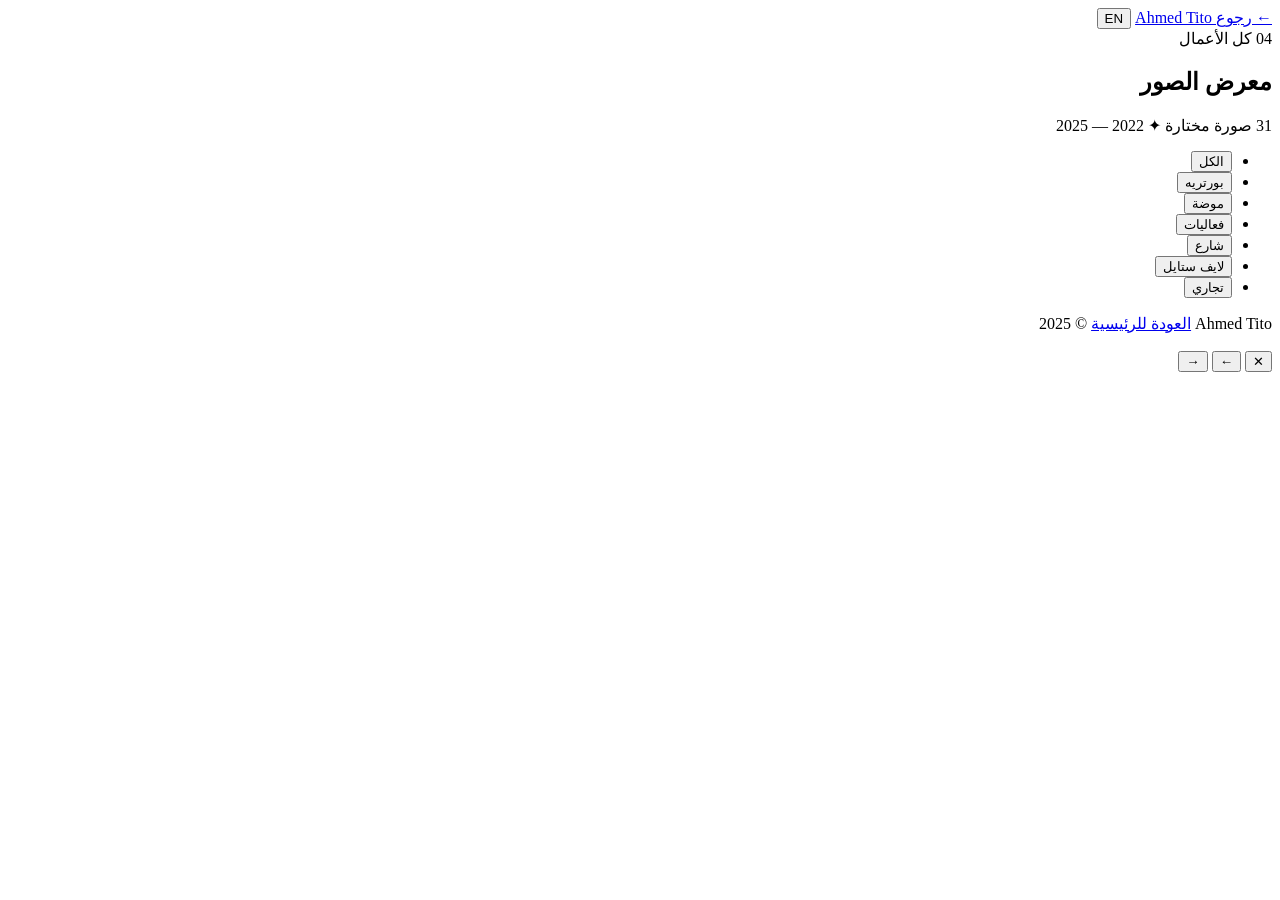
==== gallery.html @ 8573a9bb "Create gallery.html" ====
<!DOCTYPE html>
<html lang="ar" dir="rtl">
<head>
  <meta charset="UTF-8">
  <meta name="viewport" content="width=device-width, initial-scale=1.0">
  <title>All Work — Ahmed Tito</title>
  <link rel="preconnect" href="https://fonts.googleapis.com">
  <link rel="preconnect" href="https://fonts.gstatic.com" crossorigin>
  <link href="https://fonts.googleapis.com/css2?family=DM+Sans:opsz,wght@9..40,300;9..40,400;9..40,500;9..40,600&family=Playfair+Display:ital,wght@0,400;0,500;0,600;1,400&display=swap" rel="stylesheet">
  <link rel="stylesheet" href="css/gallery.css">
</head>
<body>

  <!-- HEADER -->
  <header class="gallery-header">
    <div class="container header-inner">
      <a href="index.html" class="back-link">
        <span class="back-arrow">←</span>
        <span data-i18n="gallery.back">رجوع</span>
      </a>
      <a href="index.html" class="gallery-logo">Ahmed Tito</a>
      <button class="lang-toggle" id="langToggle">EN</button>
    </div>
  </header>

  <main>
    <!-- GALLERY HERO -->
    <section class="gallery-hero">
      <div class="container">
        <div class="gallery-head reveal">
          <span class="gallery-num">04</span>
          <span class="gallery-label" data-i18n="gallery.label">كل الأعمال</span>
        </div>
        <h1 class="gallery-title reveal">
          <span data-i18n="gallery.title1">معرض</span>
          <span class="italic" data-i18n="gallery.title2">الصور</span>
        </h1>
        <p class="gallery-sub reveal">
          <span data-i18n="gallery.count">31 صورة مختارة</span>
          <span class="dot">✦</span>
          <span data-i18n="gallery.years">2022 — 2025</span>
        </p>
      </div>
    </section>

    <!-- FILTERS -->
    <section class="filters">
      <div class="container">
        <ul class="filter-list">
          <li><button class="filter-btn active" data-filter="all" data-i18n="filter.all">الكل</button></li>
          <li><button class="filter-btn" data-filter="portrait" data-i18n="filter.portrait">بورتريه</button></li>
          <li><button class="filter-btn" data-filter="fashion" data-i18n="filter.fashion">موضة</button></li>
          <li><button class="filter-btn" data-filter="event" data-i18n="filter.event">فعاليات</button></li>
          <li><button class="filter-btn" data-filter="street" data-i18n="filter.street">شارع</button></li>
          <li><button class="filter-btn" data-filter="lifestyle" data-i18n="filter.lifestyle">لايف ستايل</button></li>
          <li><button class="filter-btn" data-filter="commercial" data-i18n="filter.commercial">تجاري</button></li>
        </ul>
      </div>
    </section>

    <!-- GALLERY GRID -->
    <section class="gallery-grid-section">
      <div class="container">
        <div class="gallery-grid" id="galleryGrid">
          <!-- الصور تُضاف هنا بواسطة JavaScript -->
        </div>
      </div>
    </section>
  </main>

  <!-- FOOTER -->
  <footer class="gallery-footer">
    <div class="container footer-inner">
      <span>Ahmed Tito</span>
      <a href="index.html" data-i18n="gallery.backHome">العودة للرئيسية</a>
      <span class="footer-copy">© 2025</span>
    </div>
  </footer>

  <!-- LIGHTBOX -->
  <div class="lightbox" id="lightbox" aria-hidden="true">
    <div class="lightbox-overlay"></div>
    <div class="lightbox-content">
      <img src="" alt="" class="lightbox-img" id="lightboxImg">
      <div class="lightbox-info">
        <span id="lightboxTitle"></span>
        <span id="lightboxCat"></span>
      </div>
      <button class="lightbox-close" id="lightboxClose">✕</button>
      <button class="lightbox-prev" id="lightboxPrev">←</button>
      <button class="lightbox-next" id="lightboxNext">→</button>
    </div>
  </div>

  <script src="js/gallery.js"></script>
</body>
</html>
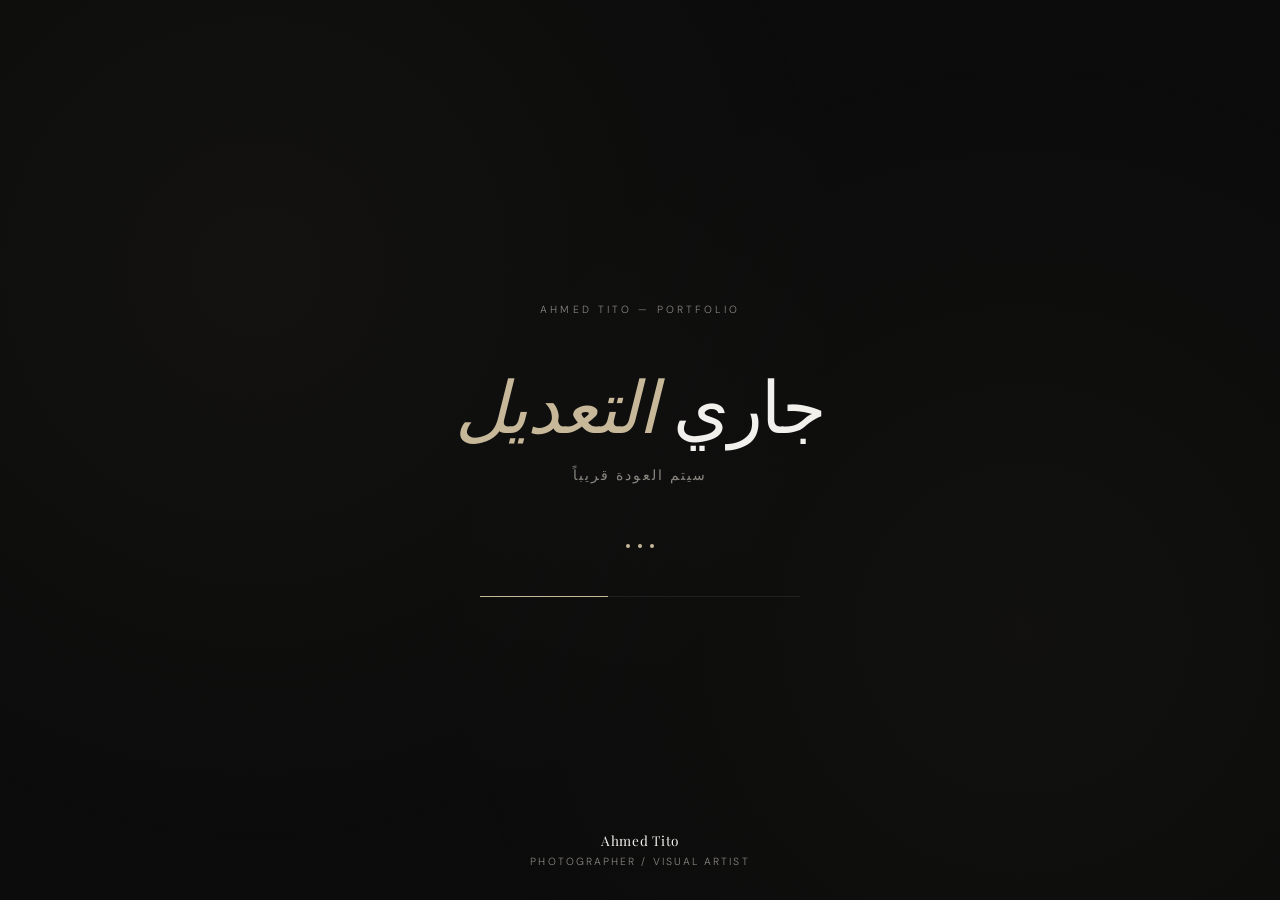
==== commit 8799db38: "Update gallery.html" ====
--- a/gallery.html
+++ b/gallery.html
@@ -3,95 +3,293 @@
 <head>
   <meta charset="UTF-8">
   <meta name="viewport" content="width=device-width, initial-scale=1.0">
-  <title>All Work — Ahmed Tito</title>
+  <title>Ahmed Tito — جاري التعديل</title>
   <link rel="preconnect" href="https://fonts.googleapis.com">
   <link rel="preconnect" href="https://fonts.gstatic.com" crossorigin>
-  <link href="https://fonts.googleapis.com/css2?family=DM+Sans:opsz,wght@9..40,300;9..40,400;9..40,500;9..40,600&family=Playfair+Display:ital,wght@0,400;0,500;0,600;1,400&display=swap" rel="stylesheet">
-  <link rel="stylesheet" href="css/gallery.css">
+  <link href="https://fonts.googleapis.com/css2?family=DM+Sans:opsz,wght@9..40,300;9..40,400;9..40,500&family=Playfair+Display:ital,wght@0,400;0,500;0,600;1,400&display=swap" rel="stylesheet">
+  <style>
+    /* ---------- RESET ---------- */
+    *, *::before, *::after {
+      box-sizing: border-box;
+      margin: 0;
+      padding: 0;
+    }
+
+    :root {
+      --bg: #0c0c0c;
+      --text: #f2f0ec;
+      --muted: #8a8782;
+      --border: rgba(255, 255, 255, 0.08);
+      --accent: #c8b89a;
+      --font-display: 'Playfair Display', serif;
+      --font-sans: 'DM Sans', sans-serif;
+      --ease-out: cubic-bezier(0.22, 0.61, 0.36, 1);
+    }
+
+    html, body {
+      height: 100%;
+      overflow: hidden;
+    }
+
+    body {
+      background: var(--bg);
+      color: var(--text);
+      font-family: var(--font-sans);
+      font-weight: 300;
+      display: flex;
+      align-items: center;
+      justify-content: center;
+      position: relative;
+      -webkit-font-smoothing: antialiased;
+    }
+
+    /* ---------- SUBTLE BACKGROUND GLOW ---------- */
+    body::before {
+      content: '';
+      position: fixed;
+      inset: 0;
+      background-image: radial-gradient(circle at 20% 30%, rgba(200, 184, 154, 0.04), transparent 50%),
+                        radial-gradient(circle at 80% 70%, rgba(200, 184, 154, 0.03), transparent 50%);
+      pointer-events: none;
+      z-index: 0;
+    }
+
+    /* ---------- WRAPPER ---------- */
+    .wait-wrapper {
+      position: relative;
+      z-index: 1;
+      text-align: center;
+      padding: 2rem;
+      max-width: 600px;
+      width: 100%;
+    }
+
+    /* ---------- TOP LABEL ---------- */
+    .wait-label {
+      font-size: 0.65rem;
+      letter-spacing: 0.3em;
+      text-transform: uppercase;
+      color: var(--muted);
+      margin-bottom: 3rem;
+      opacity: 0;
+      animation: fadeUp 1s var(--ease-out) 0.2s forwards;
+    }
+
+    /* ---------- CIRCULAR LOADER ---------- */
+    .loader {
+      position: relative;
+      width: 140px;
+      height: 140px;
+      margin: 0 auto 3rem;
+      opacity: 0;
+      animation: fadeIn 1s var(--ease-out) 0.4s forwards;
+    }
+
+    .loader-ring {
+      position: absolute;
+      inset: 0;
+      border-radius: 50%;
+      border: 1px solid var(--border);
+    }
+
+    .loader-ring::after {
+      content: '';
+      position: absolute;
+      inset: -1px;
+      border-radius: 50%;
+      border: 1px solid transparent;
+      border-top-color: var(--accent);
+      border-right-color: var(--accent);
+      animation: spin 1.6s cubic-bezier(0.6, 0.15, 0.4, 0.85) infinite;
+    }
+
+    .loader-ring-2 {
+      inset: 15px;
+    }
+    .loader-ring-2::after {
+      border-top-color: transparent;
+      border-right-color: transparent;
+      border-bottom-color: var(--accent);
+      border-left-color: var(--accent);
+      animation-duration: 2.2s;
+      animation-direction: reverse;
+      opacity: 0.5;
+    }
+
+    /* Percentage counter */
+    .loader-percent {
+      position: absolute;
+      top: 50%;
+      left: 50%;
+      transform: translate(-50%, -50%);
+      font-family: var(--font-display);
+      font-size: 1.1rem;
+      font-weight: 400;
+      color: var(--text);
+      letter-spacing: 0.02em;
+      animation: fadeIn 0.5s var(--ease-out);
+    }
+
+    @keyframes spin {
+      to { transform: rotate(360deg); }
+    }
+
+    /* ---------- MAIN TEXT ---------- */
+    .wait-title {
+      font-family: var(--font-display);
+      font-size: clamp(2.5rem, 7vw, 4.5rem);
+      font-weight: 400;
+      line-height: 1.1;
+      letter-spacing: -0.02em;
+      margin-bottom: 1.5rem;
+      opacity: 0;
+      animation: fadeUp 1s var(--ease-out) 0.6s forwards;
+    }
+
+    .wait-title .italic {
+      font-style: italic;
+      color: var(--accent);
+    }
+
+    .wait-sub {
+      font-size: 0.85rem;
+      letter-spacing: 0.15em;
+      text-transform: uppercase;
+      color: var(--muted);
+      margin-bottom: 3rem;
+      opacity: 0;
+      animation: fadeUp 1s var(--ease-out) 0.8s forwards;
+    }
+
+    /* ---------- ANIMATED DOTS ---------- */
+    .wait-dots {
+      display: inline-flex;
+      gap: 0.5rem;
+      margin-bottom: 3rem;
+      opacity: 0;
+      animation: fadeUp 1s var(--ease-out) 1s forwards;
+    }
+    .wait-dots span {
+      display: block;
+      width: 4px;
+      height: 4px;
+      border-radius: 50%;
+      background: var(--accent);
+      animation: dotBounce 1.4s var(--ease-out) infinite;
+    }
+    .wait-dots span:nth-child(2) { animation-delay: 0.15s; }
+    .wait-dots span:nth-child(3) { animation-delay: 0.3s; }
+
+    @keyframes dotBounce {
+      0%, 60%, 100% {
+        transform: translateY(0);
+        opacity: 0.3;
+      }
+      30% {
+        transform: translateY(-6px);
+        opacity: 1;
+      }
+    }
+
+    /* ---------- PROGRESS LINE ---------- */
+    .wait-progress {
+      width: 100%;
+      max-width: 320px;
+      height: 1px;
+      background: var(--border);
+      margin: 0 auto;
+      position: relative;
+      overflow: hidden;
+      opacity: 0;
+      animation: fadeIn 1s var(--ease-out) 1.2s forwards;
+    }
+    .wait-progress::after {
+      content: '';
+      position: absolute;
+      top: 0;
+      left: 0;
+      height: 100%;
+      width: 40%;
+      background: var(--accent);
+      animation: progressSlide 2.4s var(--ease-out) infinite;
+    }
+
+    @keyframes progressSlide {
+      0% { transform: translateX(-100%); }
+      100% { transform: translateX(350%); }
+    }
+
+    /* ---------- FOOTER ---------- */
+    .wait-footer {
+      position: fixed;
+      bottom: 2rem;
+      left: 0;
+      right: 0;
+      text-align: center;
+      font-size: 0.65rem;
+      letter-spacing: 0.2em;
+      text-transform: uppercase;
+      color: var(--muted);
+      opacity: 0;
+      animation: fadeIn 1s var(--ease-out) 1.4s forwards;
+    }
+    .wait-footer .brand {
+      font-family: var(--font-display);
+      font-size: 0.85rem;
+      color: var(--text);
+      letter-spacing: 0.05em;
+      text-transform: none;
+      display: block;
+      margin-bottom: 0.4rem;
+    }
+
+    /* ---------- SHARED ANIMATIONS ---------- */
+    @keyframes fadeUp {
+      0% { opacity: 0; transform: translateY(20px); }
+      100% { opacity: 1; transform: translateY(0); }
+    }
+    @keyframes fadeIn {
+      0% { opacity: 0; }
+      100% { opacity: 1; }
+    }
+
+    /* ---------- MOBILE ---------- */
+    @media (max-width: 576px) {
+      .loader {
+        width: 110px;
+        height: 110px;
+        margin-bottom: 2.5rem;
+      }
+      .loader-percent { font-size: 0.95rem; }
+      .wait-label { margin-bottom: 2rem; }
+      .wait-sub { margin-bottom: 2.5rem; }
+    }
+  </style>
 </head>
 <body>
 
-  <!-- HEADER -->
-  <header class="gallery-header">
-    <div class="container header-inner">
-      <a href="index.html" class="back-link">
-        <span class="back-arrow">←</span>
-        <span data-i18n="gallery.back">رجوع</span>
-      </a>
-      <a href="index.html" class="gallery-logo">Ahmed Tito</a>
-      <button class="lang-toggle" id="langToggle">EN</button>
+  <div class="wait-wrapper">
+    <div class="wait-label">Ahmed Tito — Portfolio</div>
+
+    <h1 class="wait-title">
+      جاري <span class="italic">التعديل</span>
+    </h1>
+
+    <p class="wait-sub">سيتم العودة قريباً</p>
+
+    <div class="wait-dots">
+      <span></span>
+      <span></span>
+      <span></span>
     </div>
-  </header>
-
-  <main>
-    <!-- GALLERY HERO -->
-    <section class="gallery-hero">
-      <div class="container">
-        <div class="gallery-head reveal">
-          <span class="gallery-num">04</span>
-          <span class="gallery-label" data-i18n="gallery.label">كل الأعمال</span>
-        </div>
-        <h1 class="gallery-title reveal">
-          <span data-i18n="gallery.title1">معرض</span>
-          <span class="italic" data-i18n="gallery.title2">الصور</span>
-        </h1>
-        <p class="gallery-sub reveal">
-          <span data-i18n="gallery.count">31 صورة مختارة</span>
-          <span class="dot">✦</span>
-          <span data-i18n="gallery.years">2022 — 2025</span>
-        </p>
-      </div>
-    </section>
-
-    <!-- FILTERS -->
-    <section class="filters">
-      <div class="container">
-        <ul class="filter-list">
-          <li><button class="filter-btn active" data-filter="all" data-i18n="filter.all">الكل</button></li>
-          <li><button class="filter-btn" data-filter="portrait" data-i18n="filter.portrait">بورتريه</button></li>
-          <li><button class="filter-btn" data-filter="fashion" data-i18n="filter.fashion">موضة</button></li>
-          <li><button class="filter-btn" data-filter="event" data-i18n="filter.event">فعاليات</button></li>
-          <li><button class="filter-btn" data-filter="street" data-i18n="filter.street">شارع</button></li>
-          <li><button class="filter-btn" data-filter="lifestyle" data-i18n="filter.lifestyle">لايف ستايل</button></li>
-          <li><button class="filter-btn" data-filter="commercial" data-i18n="filter.commercial">تجاري</button></li>
-        </ul>
-      </div>
-    </section>
-
-    <!-- GALLERY GRID -->
-    <section class="gallery-grid-section">
-      <div class="container">
-        <div class="gallery-grid" id="galleryGrid">
-          <!-- الصور تُضاف هنا بواسطة JavaScript -->
-        </div>
-      </div>
-    </section>
-  </main>
-
-  <!-- FOOTER -->
-  <footer class="gallery-footer">
-    <div class="container footer-inner">
-      <span>Ahmed Tito</span>
-      <a href="index.html" data-i18n="gallery.backHome">العودة للرئيسية</a>
-      <span class="footer-copy">© 2025</span>
-    </div>
-  </footer>
-
-  <!-- LIGHTBOX -->
-  <div class="lightbox" id="lightbox" aria-hidden="true">
-    <div class="lightbox-overlay"></div>
-    <div class="lightbox-content">
-      <img src="" alt="" class="lightbox-img" id="lightboxImg">
-      <div class="lightbox-info">
-        <span id="lightboxTitle"></span>
-        <span id="lightboxCat"></span>
-      </div>
-      <button class="lightbox-close" id="lightboxClose">✕</button>
-      <button class="lightbox-prev" id="lightboxPrev">←</button>
-      <button class="lightbox-next" id="lightboxNext">→</button>
-    </div>
+
+    <div class="wait-progress"></div>
   </div>
 
-  <script src="js/gallery.js"></script>
+  <div class="wait-footer">
+    <span class="brand">Ahmed Tito</span>
+    Photographer / Visual Artist
+  </div>
+
 </body>
 </html>
